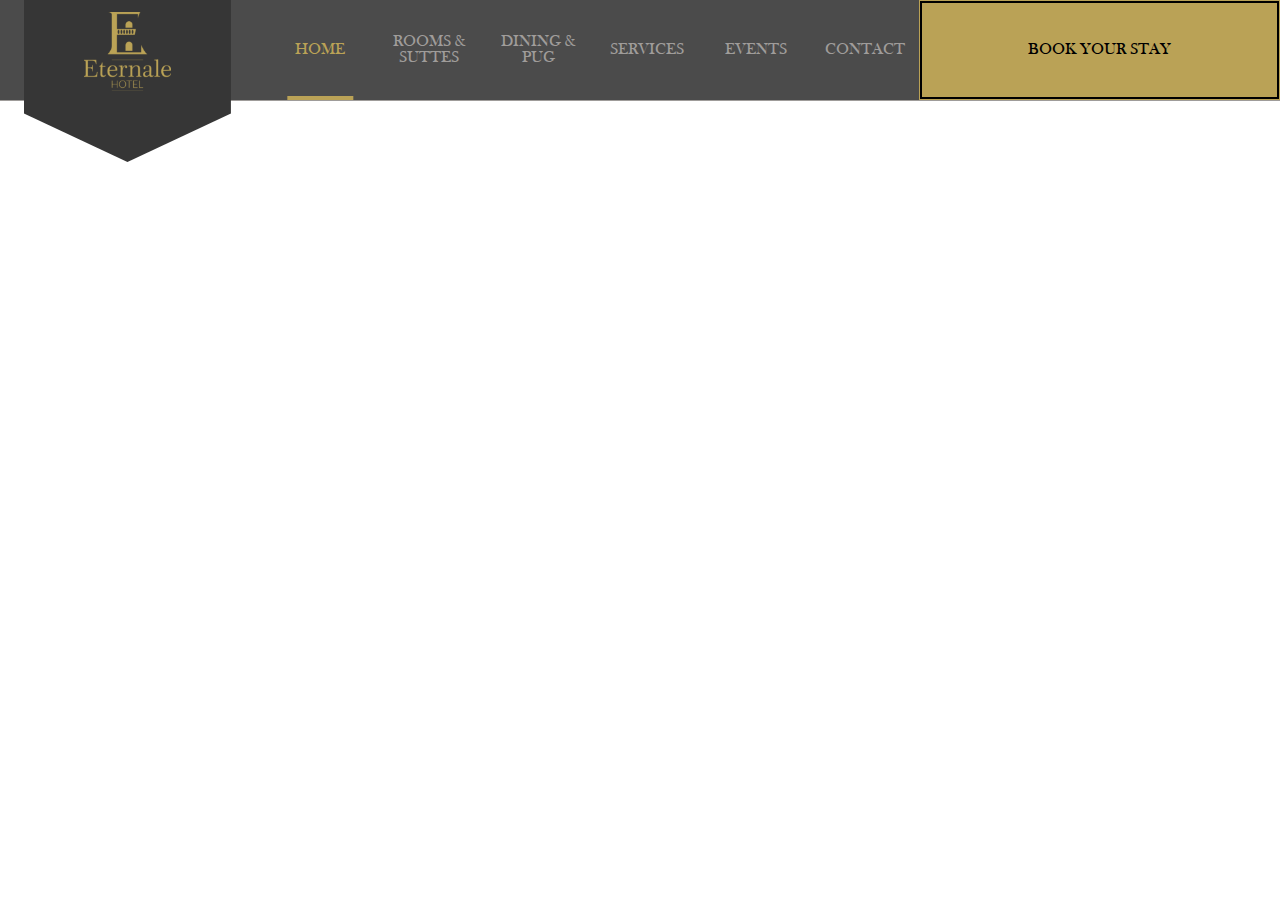
==== index.html @ ad567d37 "init" ====
<!DOCTYPE html>
<html lang="en">

<head>
    <meta charset="UTF-8">
    <meta name="viewport" content="width=device-width, initial-scale=1.0">
    <meta http-equiv="X-UA-Compatible" content="ie=edge">
    <title>Eternale</title>
    <link rel="stylesheet" href="style/style.css">
    <link rel="stylesheet" href="https://use.fontawesome.com/releases/v5.5.0/css/all.css" integrity="sha384-B4dIYHKNBt8Bc12p+WXckhzcICo0wtJAoU8YZTY5qE0Id1GSseTk6S+L3BlXeVIU"
        crossorigin="anonymous">
    <link href="https://fonts.googleapis.com/css?family=Lato" rel="stylesheet">
</head>

<body>
    <div class="wrapper">
        <header>
            <nav class="menu-bar">
                <ul class="menu">
                    <li class="menu-item">
                        <div class="home">
                            <a class="home-logo-link" href="#"><img src="img/header/logo.png" alt=""></a>
                            <div class="home-explore">
                                <div class="home-explore-close"><i id="btn-home-explore-close" class="fas fa-times"></i></div>
                                <div class="home-explore-title"><span>explore</span></div>
                                <div class="home-explore-lists">
                                    <a href="#">About us</a>
                                    <a href="#">Policies</a>
                                    <a href="#">Testimonial</a>
                                    <a href="#">Location</a>
                                    <a href="#">Suggesttions</a>
                                    <a href="#">Tours in Hanoi</a>
                                    <a href="#">Job Opportunities</a>
                                    <a href="#">eng</a>
                                </div>
                            </div>
                            <span class="home-sildebar-btn"><i class="fas fa-angle-down"></i><span>
                        </div>
                    </li>
                    <li class="menu-item"><a class="menu-item__link" href="#">home</a></li>
                    <li class="menu-item"><a class="menu-item__link" href="#">rooms & suttes</a>
                        <div class="menu-dropdown">
                            <div class="menu-dropdown-card">
                                <div class="menu-dropdown-img">
                                    <img src="img/header/room1.png" alt="room1">
                                </div>
                                <div class="menu-dropdown__link">
                                    <a href="#">rooms</a>
                                </div>
                            </div>
                            <div class="menu-dropdown-card">
                                <div class="menu-dropdown-img">
                                    <img src="img/header/room2.png" alt="room1">
                                </div>
                                <div class="menu-dropdown__link">
                                    <a href="#">suites</a>
                                </div>
                            </div>
                            <div class="menu-dropdown-card">
                                <div class="menu-dropdown-img">
                                    <img src="img/header/room3.png" alt="room1">
                                </div>
                                <div class="menu-dropdown__link">
                                    <a href="#">apartments</a>
                                </div>
                            </div>
                        </div>
                    </li>
                    <li class="menu-item"><a class="menu-item__link" href="#">dining & pug</a></li>
                    <li class="menu-item"><a class="menu-item__link" href="#">services</a>
                        <div class="menu-dropdown">
                            <div class="menu-dropdown-card">
                                <div class="menu-dropdown-img">
                                    <img src="img/header/services1.png" alt="room1">
                                </div>
                                <div class="menu-dropdown__link">
                                    <a href="#">pool</a>
                                </div>
                            </div>
                            <div class="menu-dropdown-card">
                                <div class="menu-dropdown-img">
                                    <img src="img/header/services2.png" alt="room1">
                                </div>
                                <div class="menu-dropdown__link">
                                    <a href="#">gymnastic</a>
                                </div>
                            </div>
                            <div class="menu-dropdown-card">
                                <div class="menu-dropdown-img">
                                    <img src="img/header/services3.png" alt="room1">
                                </div>
                                <div class="menu-dropdown__link">
                                    <a href="#">yoga</a>
                                </div>
                            </div>
                            <div class="menu-dropdown-card">
                                <div class="menu-dropdown-img">
                                    <img src="img/header/services4.png" alt="room1">
                                </div>
                                <div class="menu-dropdown__link">
                                    <a href="#">massage</a>
                                </div>
                            </div>
                        </div>
                    </li>
                    <li class="menu-item"><a class="menu-item__link" href="#">events</a> </li>
                    <li class="menu-item"><a class="menu-item__link" href="#">contact</a> </li>
                    <li class="menu-item"><a class="menu-item__link" href="#">book your stay</a></li>
                </ul>
            </nav>
        </header>
        <main>
            <!-- write code here -->
        </main>
    </div>

    <script re src="js/main.js"></script>
</body>

</html>
---- style/style.css ----
@import "header.css";


@font-face {
    font-family: baskerville-old-face;
    src: url(../Font/BASKVILL.ttf);
  }

@font-face {
    font-family: light;
    src: url(../Font/Freight\ Big\ Pro\ Light.otf);
}

*, body {
    margin: 0;
    padding: 0;
    font-family: baskerville-old-face;
}

.wrapper {
   width: 100%;
    height: 100vh;  
}
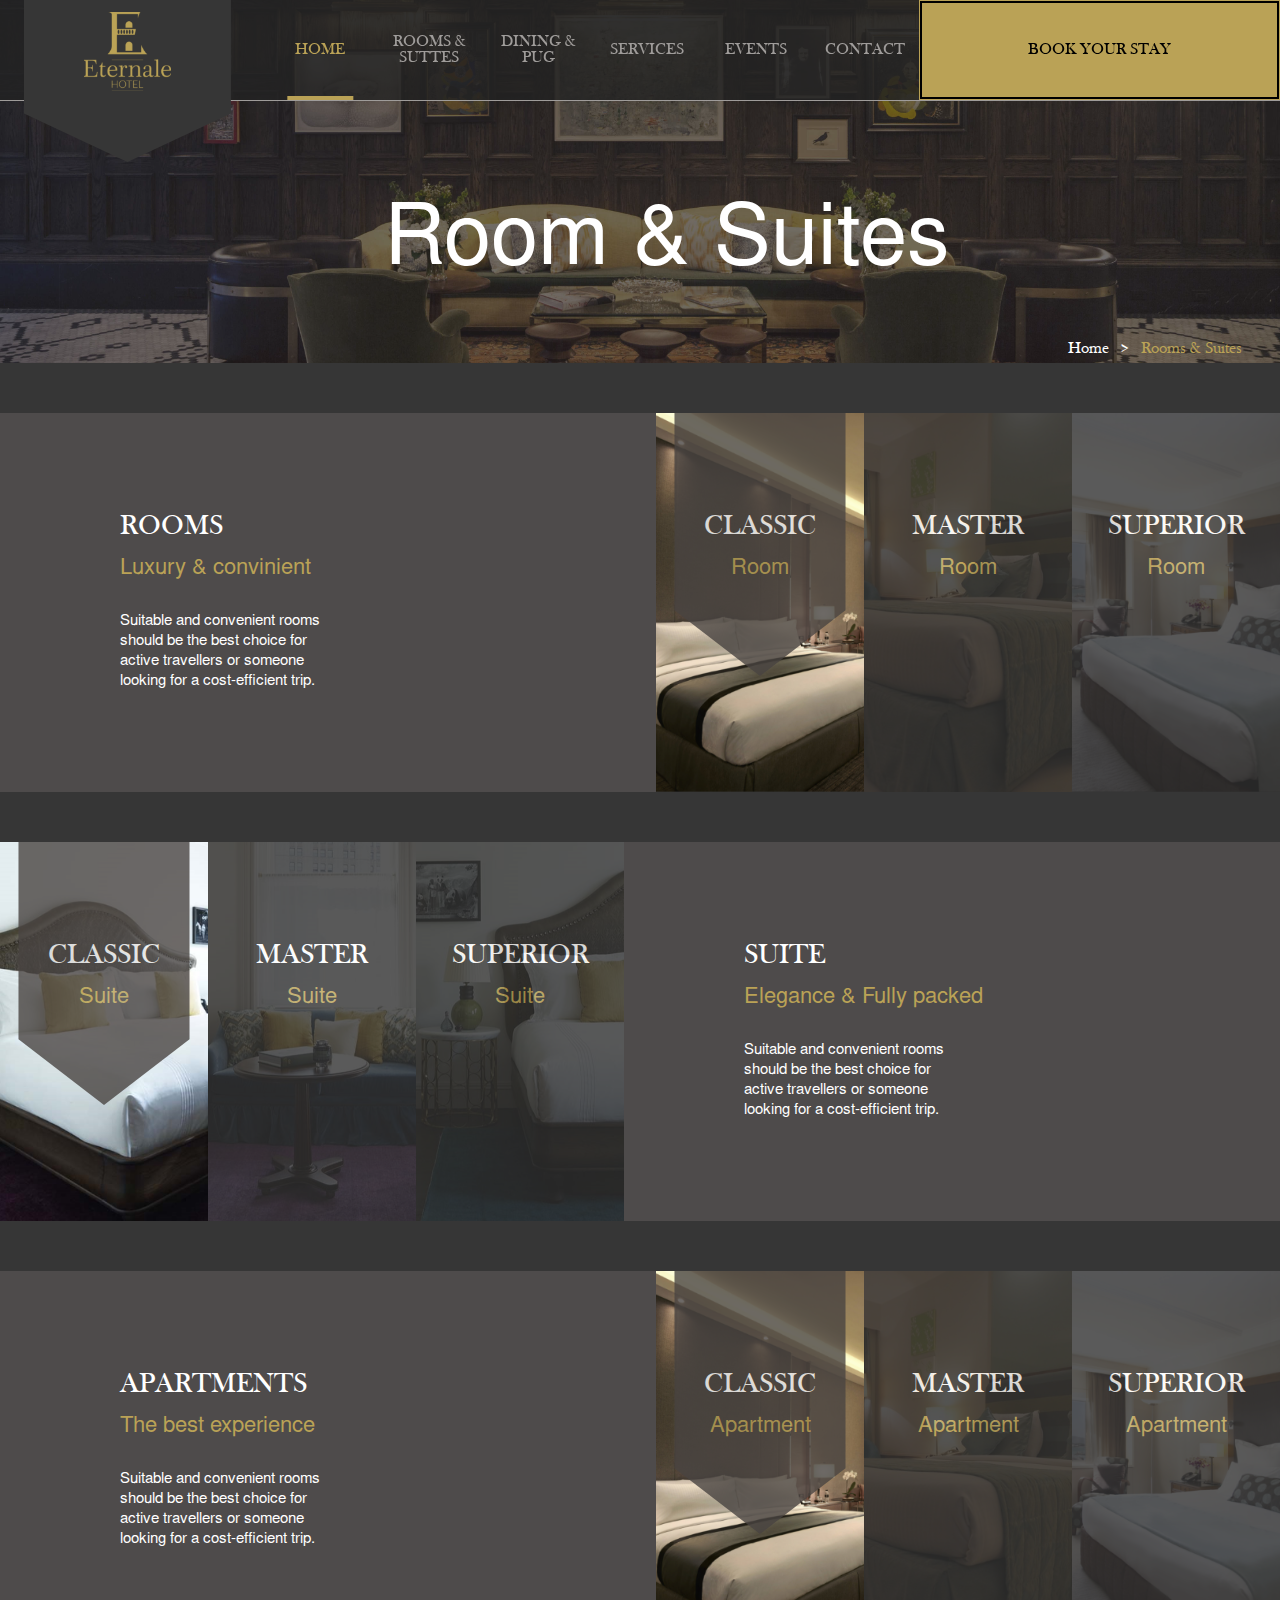
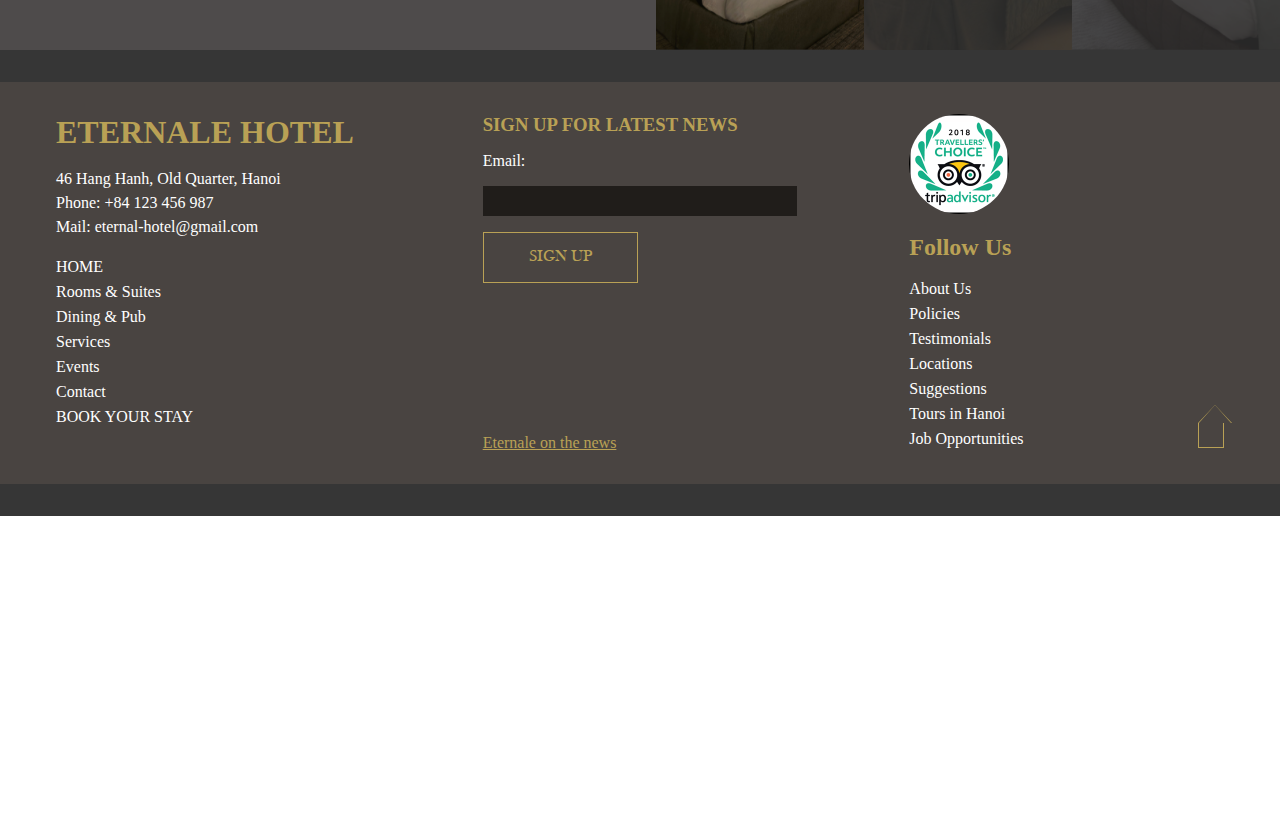
==== commit 804924f2: "index" ====
--- a/index.html
+++ b/index.html
@@ -13,108 +13,288 @@
 </head>
 
 <body>
-    <div class="wrapper">
-        <header>
-            <nav class="menu-bar">
-                <ul class="menu">
-                    <li class="menu-item">
-                        <div class="home">
-                            <a class="home-logo-link" href="#"><img src="img/header/logo.png" alt=""></a>
-                            <div class="home-explore">
-                                <div class="home-explore-close"><i id="btn-home-explore-close" class="fas fa-times"></i></div>
-                                <div class="home-explore-title"><span>explore</span></div>
-                                <div class="home-explore-lists">
-                                    <a href="#">About us</a>
-                                    <a href="#">Policies</a>
-                                    <a href="#">Testimonial</a>
-                                    <a href="#">Location</a>
-                                    <a href="#">Suggesttions</a>
-                                    <a href="#">Tours in Hanoi</a>
-                                    <a href="#">Job Opportunities</a>
-                                    <a href="#">eng</a>
-                                </div>
-                            </div>
-                            <span class="home-sildebar-btn"><i class="fas fa-angle-down"></i><span>
-                        </div>
-                    </li>
-                    <li class="menu-item"><a class="menu-item__link" href="#">home</a></li>
-                    <li class="menu-item"><a class="menu-item__link" href="#">rooms & suttes</a>
-                        <div class="menu-dropdown">
-                            <div class="menu-dropdown-card">
-                                <div class="menu-dropdown-img">
-                                    <img src="img/header/room1.png" alt="room1">
-                                </div>
-                                <div class="menu-dropdown__link">
-                                    <a href="#">rooms</a>
-                                </div>
-                            </div>
-                            <div class="menu-dropdown-card">
-                                <div class="menu-dropdown-img">
-                                    <img src="img/header/room2.png" alt="room1">
-                                </div>
-                                <div class="menu-dropdown__link">
-                                    <a href="#">suites</a>
-                                </div>
-                            </div>
-                            <div class="menu-dropdown-card">
-                                <div class="menu-dropdown-img">
-                                    <img src="img/header/room3.png" alt="room1">
-                                </div>
-                                <div class="menu-dropdown__link">
-                                    <a href="#">apartments</a>
-                                </div>
-                            </div>
-                        </div>
-                    </li>
-                    <li class="menu-item"><a class="menu-item__link" href="#">dining & pug</a></li>
-                    <li class="menu-item"><a class="menu-item__link" href="#">services</a>
-                        <div class="menu-dropdown">
-                            <div class="menu-dropdown-card">
-                                <div class="menu-dropdown-img">
-                                    <img src="img/header/services1.png" alt="room1">
-                                </div>
-                                <div class="menu-dropdown__link">
-                                    <a href="#">pool</a>
-                                </div>
-                            </div>
-                            <div class="menu-dropdown-card">
-                                <div class="menu-dropdown-img">
-                                    <img src="img/header/services2.png" alt="room1">
-                                </div>
-                                <div class="menu-dropdown__link">
-                                    <a href="#">gymnastic</a>
-                                </div>
-                            </div>
-                            <div class="menu-dropdown-card">
-                                <div class="menu-dropdown-img">
-                                    <img src="img/header/services3.png" alt="room1">
-                                </div>
-                                <div class="menu-dropdown__link">
-                                    <a href="#">yoga</a>
-                                </div>
-                            </div>
-                            <div class="menu-dropdown-card">
-                                <div class="menu-dropdown-img">
-                                    <img src="img/header/services4.png" alt="room1">
-                                </div>
-                                <div class="menu-dropdown__link">
-                                    <a href="#">massage</a>
-                                </div>
-                            </div>
-                        </div>
-                    </li>
-                    <li class="menu-item"><a class="menu-item__link" href="#">events</a> </li>
-                    <li class="menu-item"><a class="menu-item__link" href="#">contact</a> </li>
-                    <li class="menu-item"><a class="menu-item__link" href="#">book your stay</a></li>
-                </ul>
-            </nav>
-        </header>
-        <main>
-            <!-- write code here -->
-        </main>
+    <header>
+        <nav class="menu-bar">
+            <ul class="menu">
+                <li class="menu-item">
+                    <div class="home">
+                        <a class="home-logo-link" href="#"><img src="img/header/logo.png" alt=""></a>
+                        <div class="home-explore">
+                            <div class="home-explore-close"><i id="btn-home-explore-close" class="fas fa-times"></i></div>
+                            <div class="home-explore-title"><span>explore</span></div>
+                            <div class="home-explore-lists">
+                                <a href="#">About us</a>
+                                <a href="#">Policies</a>
+                                <a href="#">Testimonial</a>
+                                <a href="#">Location</a>
+                                <a href="#">Suggesttions</a>
+                                <a href="#">Tours in Hanoi</a>
+                                <a href="#">Job Opportunities</a>
+                                <a href="#">eng</a>
+                            </div>
+                        </div>
+                        <span class="home-sildebar-btn"><i class="fas fa-angle-down"></i><span>
+                    </div>
+                </li>
+                <li class="menu-item"><a class="menu-item__link" href="#">home</a></li>
+                <li class="menu-item"><a class="menu-item__link" href="#">rooms & suttes</a>
+                    <div class="menu-dropdown">
+                        <div class="menu-dropdown-card">
+                            <div class="menu-dropdown-img">
+                                <img src="img/header/room1.png" alt="room1">
+                            </div>
+                            <div class="menu-dropdown__link">
+                                <a href="#">rooms</a>
+                            </div>
+                        </div>
+                        <div class="menu-dropdown-card">
+                            <div class="menu-dropdown-img">
+                                <img src="img/header/room2.png" alt="room1">
+                            </div>
+                            <div class="menu-dropdown__link">
+                                <a href="#">suites</a>
+                            </div>
+                        </div>
+                        <div class="menu-dropdown-card">
+                            <div class="menu-dropdown-img">
+                                <img src="img/header/room3.png" alt="room1">
+                            </div>
+                            <div class="menu-dropdown__link">
+                                <a href="#">apartments</a>
+                            </div>
+                        </div>
+                    </div>
+                </li>
+                <li class="menu-item"><a class="menu-item__link" href="#">dining & pug</a></li>
+                <li class="menu-item"><a class="menu-item__link" href="#">services</a>
+                    <div class="menu-dropdown">
+                        <div class="menu-dropdown-card">
+                            <div class="menu-dropdown-img">
+                                <img src="img/header/services1.png" alt="room1">
+                            </div>
+                            <div class="menu-dropdown__link">
+                                <a href="#">pool</a>
+                            </div>
+                        </div>
+                        <div class="menu-dropdown-card">
+                            <div class="menu-dropdown-img">
+                                <img src="img/header/services2.png" alt="room1">
+                            </div>
+                            <div class="menu-dropdown__link">
+                                <a href="#">gymnastic</a>
+                            </div>
+                        </div>
+                        <div class="menu-dropdown-card">
+                            <div class="menu-dropdown-img">
+                                <img src="img/header/services3.png" alt="room1">
+                            </div>
+                            <div class="menu-dropdown__link">
+                                <a href="#">yoga</a>
+                            </div>
+                        </div>
+                        <div class="menu-dropdown-card">
+                            <div class="menu-dropdown-img">
+                                <img src="img/header/services4.png" alt="room1">
+                            </div>
+                            <div class="menu-dropdown__link">
+                                <a href="#">massage</a>
+                            </div>
+                        </div>
+                    </div>
+                </li>
+                <li class="menu-item"><a class="menu-item__link" href="#">events</a> </li>
+                <li class="menu-item"><a class="menu-item__link" href="#">contact</a> </li>
+                <li class="menu-item"><a class="menu-item__link" href="#">book your stay</a></li>
+            </ul>
+        </nav>
+    </header>
+    <div class="room-suite">
+        <div class="room-banner">
+            <div class="rs">
+                <div class="r-text">
+                    <h1>Room & Suites</h1>
+                </div>
+                <div class="r-menu">
+                    <ul class="r-menubar">
+                        <li>
+                            <a href="#home">Home</a>
+                        </li>
+                        <li>></li>
+                        <li>
+                            <a href="#room-suites" class="active">Rooms & Suites</a>
+                        </li>
+                    </ul>
+                </div>
+            </div>
+        </div>
+        <div class="rs-room">
+            <div class="luxury">
+                <div class="luxury-text">
+                    <h1>Rooms</h1>
+                    <h3 class="text-color">Luxury & convinient</h3>
+                    <p>Suitable and convenient rooms should be the best choice for active travellers or someone looking for a cost-efficient trip.</p>
+                </div>
+            </div>
+            <div class="classic">
+                <div class="classic-text">
+                    <h1>Classic</h1>
+                    <h3 class="text-color">Room</h3>
+                </div>
+            </div>
+            <div class="master">
+                <div class="master-text">
+                    <h1>Master</h1>
+                    <h3 class="text-color">Room</h3>
+                </div>
+            </div>
+            <div class="superior">
+                <div class="superior-text">
+                    <h1>Superior</h1>
+                    <h3 class="text-color">Room</h3>
+                </div>
+            </div>
+        </div>
+        <div class="rs-suite">
+            <div class="classic">
+                <div class="classic-text">
+                    <h1>Classic</h1>
+                    <h3 class="text-color">Suite</h3>
+                </div>
+            </div>
+            <div class="master">
+                <div class="master-text">
+                    <h1>Master</h1>
+                    <h3 class="text-color">Suite</h3>
+                </div>
+            </div>
+            <div class="superior">
+                <div class="superior-text">
+                    <h1>Superior</h1>
+                    <h3 class="text-color">Suite</h3>
+                </div>
+            </div>
+            <div class="luxury">
+                <div class="luxury-text">
+                    <h1>Suite</h1>
+                    <h3 class="text-color">Elegance & Fully packed</h3>
+                    <p>Suitable and convenient rooms should be the best choice for active travellers or someone looking for a cost-efficient trip.</p>
+                </div>
+            </div>
+        </div>
+        <div class="rs-room">
+            <div class="luxury">
+                <div class="luxury-text">
+                    <h1>Apartments</h1>
+                    <h3 class="text-color">The best experience</h3>
+                    <p>Suitable and convenient rooms should be the best choice for active travellers or someone looking for a cost-efficient trip.</p>
+                </div>
+            </div>
+            <div class="classic">
+                <div class="classic-text">
+                    <h1>Classic</h1>
+                    <h3 class="text-color">Apartment</h3>
+                </div>
+            </div>
+            <div class="master">
+                <div class="master-text">
+                    <h1>Master</h1>
+                    <h3 class="text-color">Apartment</h3>
+                </div>
+            </div>
+            <div class="superior">
+                <div class="superior-text">
+                    <h1>Superior</h1>
+                    <h3 class="text-color">Apartment</h3>
+                </div>
+            </div>
+        </div>
+        <footer class="main--footer">
+            <div class="main--footer--wrapper">
+                <div class="main--footer--content">
+                <div class="main--footer--content--about">
+                    <h2>Eternale Hotel</h2>
+                    <div class="main--footer--content--about--info">
+                        <p>46 Hang Hanh, Old Quarter, Hanoi</p>
+                        <p>Phone: +84 123 456 987</p>
+                        <p>Mail: eternal-hotel@gmail.com</p>
+                    </div>
+                    <ul class="main--footer--content--list">
+                        <li><a href="">Home</a></li>
+                        <li><a href="">Rooms & Suites</a></li>
+                        <li><a href="">Dining & Pub</a></li>
+                        <li><a href="">Services</a></li>
+                        <li><a href="">Events</a></li>
+                        <li><a href="">Contact</a></li>
+                        <li><a href="">Book Your Stay</a></li>
+                    </ul>
+                </div>
+                <div class="main--footer--content--signup">
+                    <div class="main--footer--content--signup--wrapper">
+                        <h3>Sign Up For Latest News</h3>
+                        <label class="main--footer--content--signupemail--label" for="main--footer--content--signupemail">Email:</label>
+                        <input type="text" class="main--footer--content--signupemail--input" id="main--footer--content--signupemail" />
+                        <div class="button__frame">
+                            <div class="button__empty">Sign Up</div>
+                        </div>
+                        <a href="#">Eternale on the news</a>
+                    </div>
+
+                </div>
+                <div class="main--footer--content--follow">
+                    <div class="main--footer--content--follow--wrapper">
+                        <div class="main--footer--content--follow--award">
+                            <!-- <img src="/img/TRIP1.png" alt=""> -->
+                        </div>
+                        <ul class="main--footer--content--follow--followus">
+                            <li>Follow Us</li>
+                            <li><a href=""><i class="fab fa-instagram"></i></a></li>
+                            <li><a href=""><i class="fab fa-twitter"></i></a></li>
+                            <li><a href=""><i class="fab fa-facebook-f"></i></a></li>
+                        </ul>
+                    <ul class="main--footer--content--follow--about">
+                        <li><a href="">About Us</a></li>
+                        <li><a href="">Policies</a></li>
+                        <li><a href="">Testimonials</a></li>
+                        <li><a href="">Locations</a></li>
+                        <li><a href="">Suggestions</a></li>
+                        <li><a href="">Tours in Hanoi</a></li>
+                        <li><a href="">Job Opportunities</a></li>
+                    </ul>
+                    <div class="main--footer--content--follow--totop--wrapper">
+                        <div class="main--footer--content--follow--totop">
+                            <i class="fas fa-long-arrow-alt-up"></i>
+                        </div>
+                    </div>
+                    </div>
+                </div>
+            </div>
+            </div>
+        </footer>
     </div>
+
+	<script type="text/javascript">
+		function openContactForm() {
+			let element = document.querySelector('.main1--contact--center');
+			element.classList.toggle('main1--contact--center__open');
+		}
+
+		function submitForm() {
+			document.getElementById('bookform').submit();
+		}
+
+		document.addEventListener('DOMContentLoaded', function() {
+			let liTags = document.getElementsByTagName('li');
+
+			for (let index in liTags) {
+				if (parseInt(liTags[index].innerHTML) >= 1 && parseInt(liTags[index].innerHTML) <= 20 && liTags[index].parentElement.parentElement.classList.value.indexOf('main--book--center--content--calendar1') > -1) {
+					// liTags[index].style.color= '#9e9b99';
+					liTags[index].classList.add('main--book--center--content--calendar--days__unavailable');
+				}
+			}
+		});
+	</script>
 
     <script re src="js/main.js"></script>
 </body>
 
-</html>+</html>
--- a/style/style.css
+++ b/style/style.css
@@ -1,5 +1,6 @@
 @import "header.css";
-
+@import "room.css";
+@import "footer.css";
 
 @font-face {
     font-family: baskerville-old-face;
@@ -11,6 +12,16 @@
     src: url(../Font/Freight\ Big\ Pro\ Light.otf);
 }
 
+@font-face {
+    font-family: nimbus-reg;
+    src: url(../Font/NimbusSanL-Reg.otf);
+}
+
+@font-face {
+    font-family: nimbus-light           ;
+    src: url(../Font/Nimbus-Sans-D-OT-Light-Extended_32750.ttf);
+}
+
 *, body {
     margin: 0;
     padding: 0;
@@ -18,8 +29,8 @@
 }
 
 .wrapper {
-   width: 100%;
-    height: 100vh;  
+    width: 100%;
+    overflow: hidden;
 }
 
 
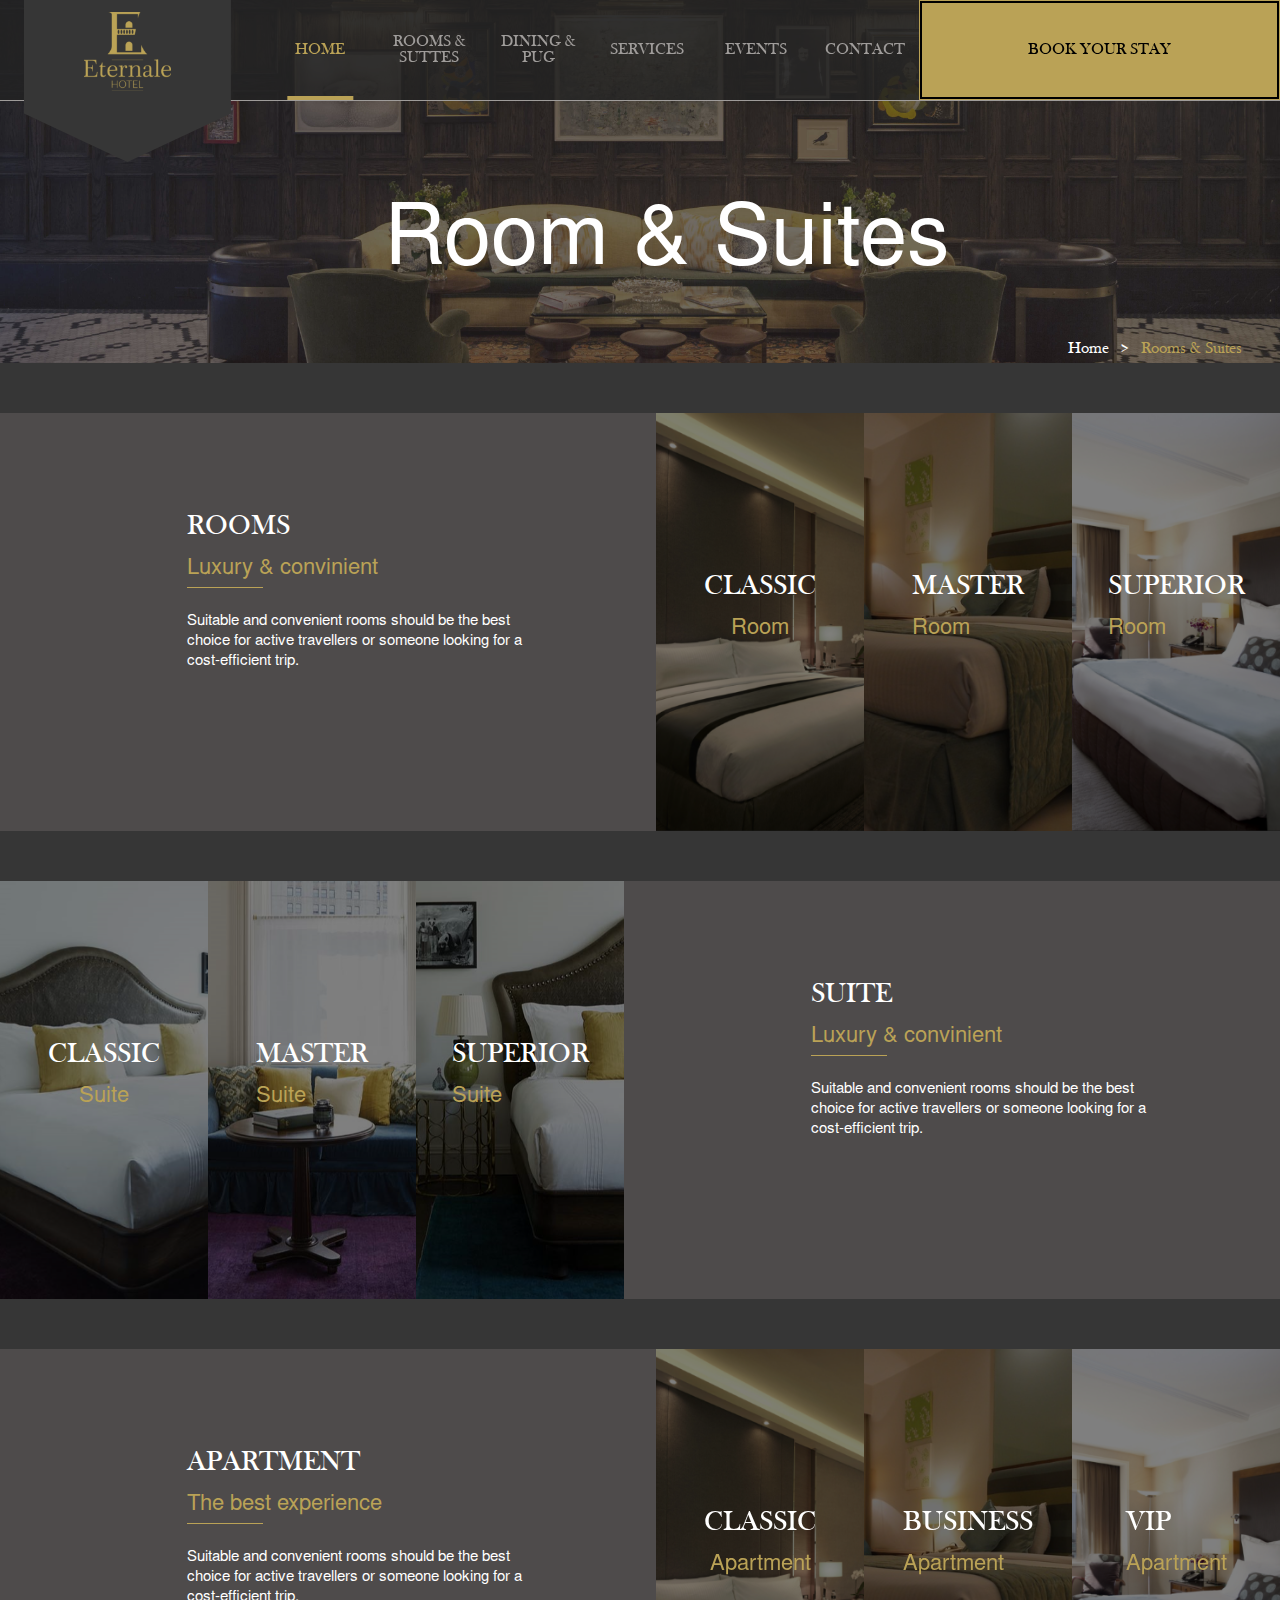
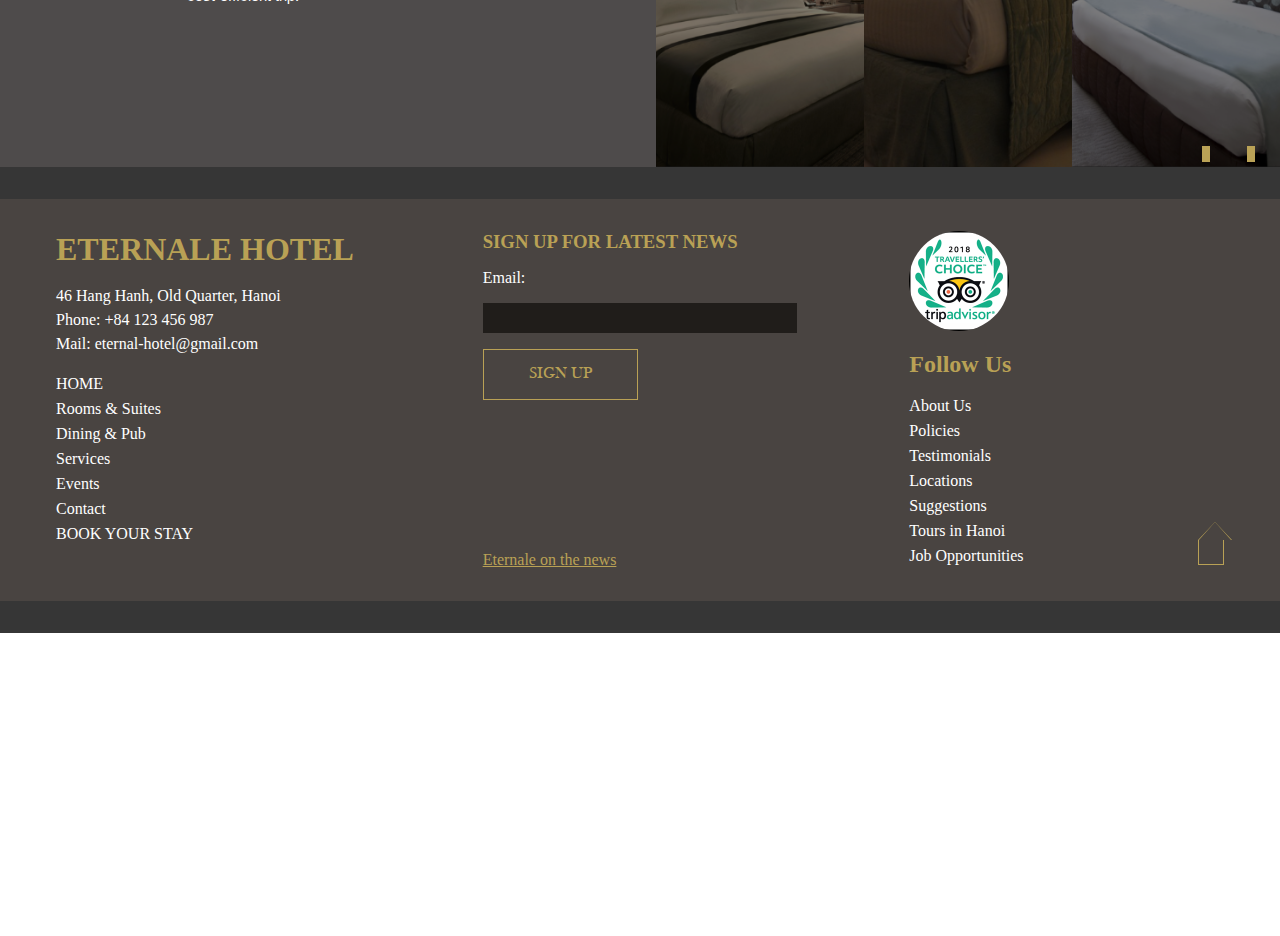
==== commit f74f810b: "done" ====
--- a/index.html
+++ b/index.html
@@ -10,6 +10,9 @@
     <link rel="stylesheet" href="https://use.fontawesome.com/releases/v5.5.0/css/all.css" integrity="sha384-B4dIYHKNBt8Bc12p+WXckhzcICo0wtJAoU8YZTY5qE0Id1GSseTk6S+L3BlXeVIU"
         crossorigin="anonymous">
     <link href="https://fonts.googleapis.com/css?family=Lato" rel="stylesheet">
+    <link rel="stylesheet" href="style/swiper.min.css">
+    <link rel="stylesheet" href="https://use.fontawesome.com/releases/v5.5.0/css/all.css" integrity="sha384-B4dIYHKNBt8Bc12p+WXckhzcICo0wtJAoU8YZTY5qE0Id1GSseTk6S+L3BlXeVIU"
+    crossorigin="anonymous">
 </head>
 
 <body>
@@ -127,85 +130,146 @@
                 </div>
             </div>
         </div>
-        <div class="rs-room">
-            <div class="luxury">
-                <div class="luxury-text">
-                    <h1>Rooms</h1>
-                    <h3 class="text-color">Luxury & convinient</h3>
-                    <p>Suitable and convenient rooms should be the best choice for active travellers or someone looking for a cost-efficient trip.</p>
-                </div>
-            </div>
-            <div class="classic">
-                <div class="classic-text">
-                    <h1>Classic</h1>
-                    <h3 class="text-color">Room</h3>
-                </div>
-            </div>
-            <div class="master">
-                <div class="master-text">
-                    <h1>Master</h1>
-                    <h3 class="text-color">Room</h3>
-                </div>
-            </div>
-            <div class="superior">
-                <div class="superior-text">
-                    <h1>Superior</h1>
-                    <h3 class="text-color">Room</h3>
-                </div>
-            </div>
-        </div>
-        <div class="rs-suite">
-            <div class="classic">
-                <div class="classic-text">
-                    <h1>Classic</h1>
-                    <h3 class="text-color">Suite</h3>
-                </div>
-            </div>
-            <div class="master">
-                <div class="master-text">
-                    <h1>Master</h1>
-                    <h3 class="text-color">Suite</h3>
-                </div>
-            </div>
-            <div class="superior">
-                <div class="superior-text">
-                    <h1>Superior</h1>
-                    <h3 class="text-color">Suite</h3>
-                </div>
-            </div>
-            <div class="luxury">
-                <div class="luxury-text">
-                    <h1>Suite</h1>
-                    <h3 class="text-color">Elegance & Fully packed</h3>
-                    <p>Suitable and convenient rooms should be the best choice for active travellers or someone looking for a cost-efficient trip.</p>
-                </div>
-            </div>
-        </div>
-        <div class="rs-room">
-            <div class="luxury">
-                <div class="luxury-text">
-                    <h1>Apartments</h1>
-                    <h3 class="text-color">The best experience</h3>
-                    <p>Suitable and convenient rooms should be the best choice for active travellers or someone looking for a cost-efficient trip.</p>
-                </div>
-            </div>
-            <div class="classic">
-                <div class="classic-text">
-                    <h1>Classic</h1>
-                    <h3 class="text-color">Apartment</h3>
-                </div>
-            </div>
-            <div class="master">
-                <div class="master-text">
-                    <h1>Master</h1>
-                    <h3 class="text-color">Apartment</h3>
-                </div>
-            </div>
-            <div class="superior">
-                <div class="superior-text">
-                    <h1>Superior</h1>
-                    <h3 class="text-color">Apartment</h3>
-                </div>
+        <div class="rs-content">
+            <div class="rs-room">
+                <div class="luxury">
+                    <div class="luxury-text">
+                        <h1>Rooms</h1>
+                        <h3 class="text-color">Luxury & convinient</h3>
+                        <p>Suitable and convenient rooms should be the best choice for active travellers or someone looking for a cost-efficient trip.</p>
+                    </div>
+                </div>
+                <div class="col">
+                    <div class="classic">
+                        <div class="classic-text">
+                            <h1>Classic</h1>
+                            <h3 class="text-color">Room</h3>
+                        </div>
+                    </div>
+                    <div class="rs-gra"></div>
+                </div>
+                <div class="col-2">
+                    <div class="master">
+                        <div class="master-text">
+                            <h1>Master</h1>
+                            <h3 class="text-color">Room</h3>
+                        </div>
+                    </div>
+                    <div class="rs-gra-2"></div>
+                </div>
+                <div class="col-2 nth-2">
+                    <div class="superior">
+                        <div class="superior-text">
+                            <h1>Superior</h1>
+                            <h3 class="text-color">Room</h3>
+                        </div>
+                    </div>
+                    <div class="rs-gra-2"></div>
+                </div>
+            </div>
+            <div class="rs-suite">
+                <div class="col">
+                    <div class="classic">
+                        <div class="classic-text">
+                            <h1>Classic</h1>
+                            <h3 class="text-color">Suite</h3>
+                        </div>
+                    </div>
+                    <div class="rs-gra"></div>
+                </div>
+                <div class="col-2">
+                    <div class="master">
+                        <div class="master-text">
+                            <h1>Master</h1>
+                            <h3 class="text-color">Suite</h3>
+                        </div>
+                    </div>
+                    <div class="rs-gra-2"></div>
+                </div>
+                <div class="col-2 nth-2">
+                    <div class="superior">
+                        <div class="superior-text">
+                            <h1>Superior</h1>
+                            <h3 class="text-color">Suite</h3>
+                        </div>
+                    </div>
+                    <div class="rs-gra-2"></div>
+                </div>
+                <div class="luxury">
+                    <div class="luxury-text">
+                        <h1>Suite</h1>
+                        <h3 class="text-color">Luxury & convinient</h3>
+                        <p>Suitable and convenient rooms should be the best choice for active travellers or someone looking for a cost-efficient trip.</p>
+                    </div>
+                </div>
+            </div>
+            <div class="rs-room apartment">
+                <div class="luxury ">
+                    <div class="luxury-text">
+                        <h1>Apartment</h1>
+                        <h3 class="text-color">The best experience</h3>
+                        <p>Suitable and convenient rooms should be the best choice for active travellers or someone looking for a cost-efficient trip.</p>
+                    </div>
+                </div>
+                <div class="swiper-container">
+                    <div class="swiper-wrapper">
+                        <div class="swiper-slide">
+                            <div class="col swiper-slide">
+                                <div class="classic">
+                                    <div class="classic-text">
+                                        <h1>Classic</h1>
+                                        <h3 class="text-color">Apartment</h3>
+                                    </div>
+                                </div>
+                                <div class="rs-gra"></div>
+                            </div>
+                        </div>
+                        <div class="swiper-slide">
+                            <div class="col-2 swiper-slide">
+                                <div class="master">
+                                    <div class="master-text">
+                                        <h1>Business</h1>
+                                        <h3 class="text-color">Apartment</h3>
+                                    </div>
+                                </div>
+                                <div class="rs-gra-2"></div>
+                            </div>
+                        </div>
+                        <div class="swiper-slide">
+                            <div class="col-2 nth-2 swiper-slide">
+                                <div class="superior">
+                                    <div class="superior-text">
+                                        <h1>VIP</h1>
+                                        <h3 class="text-color">Apartment</h3>
+                                    </div>
+                                </div>
+                                <div class="rs-gra-2"></div>
+                            </div>
+                        </div>
+                        <div class="swiper-slide">
+                            <div class="col-2 swiper-slide">
+                                <div class="master">
+                                    <div class="master-text">
+                                        <h1>Business</h1>
+                                        <h3 class="text-color">Apartment</h3>
+                                    </div>
+                                </div>
+                                <div class="rs-gra-2"></div>
+                            </div>
+                        </div>
+                    </div>
+                    <!-- Add Pagination -->
+                    <div class="swiper-button-next swiper-button-next--home" style="margin-top: -6px;right: 6px; height: 15px; top: 96.5%; background: none;">
+                        <span id="arrow-right" class="arrow">
+                            <i class="fas fa-angle-right"></i>
+                        </span>
+                    </div>
+                    <div class="swiper-button-prev swiper-button-prev--home" style="top: 96.5%; height: 15px; left: auto; right: 51px; margin-top: -6px; background: none;">
+                        <span id="arrow-left" class="arrow">
+                            <i class="fas fa-angle-left"></i>
+                        </span>
+                    </div>
+                    </div>
             </div>
         </div>
         <footer class="main--footer">
@@ -272,6 +336,8 @@
         </footer>
     </div>
 
+    <script src="js/swiper.min.js"></script>
+    <script re src="js/main.js"></script>
 	<script type="text/javascript">
 		function openContactForm() {
 			let element = document.querySelector('.main1--contact--center');
@@ -292,9 +358,16 @@
 				}
 			}
 		});
+        var swiper = new Swiper('.swiper-container', {
+        slidesPerView: 3,
+        spaceBetween: 0,
+        loop: true,
+        pagination: {
+            el: '.swiper-pagination',
+            clickable: true,
+        },
+        });
 	</script>
-
-    <script re src="js/main.js"></script>
 </body>
 
 </html>
